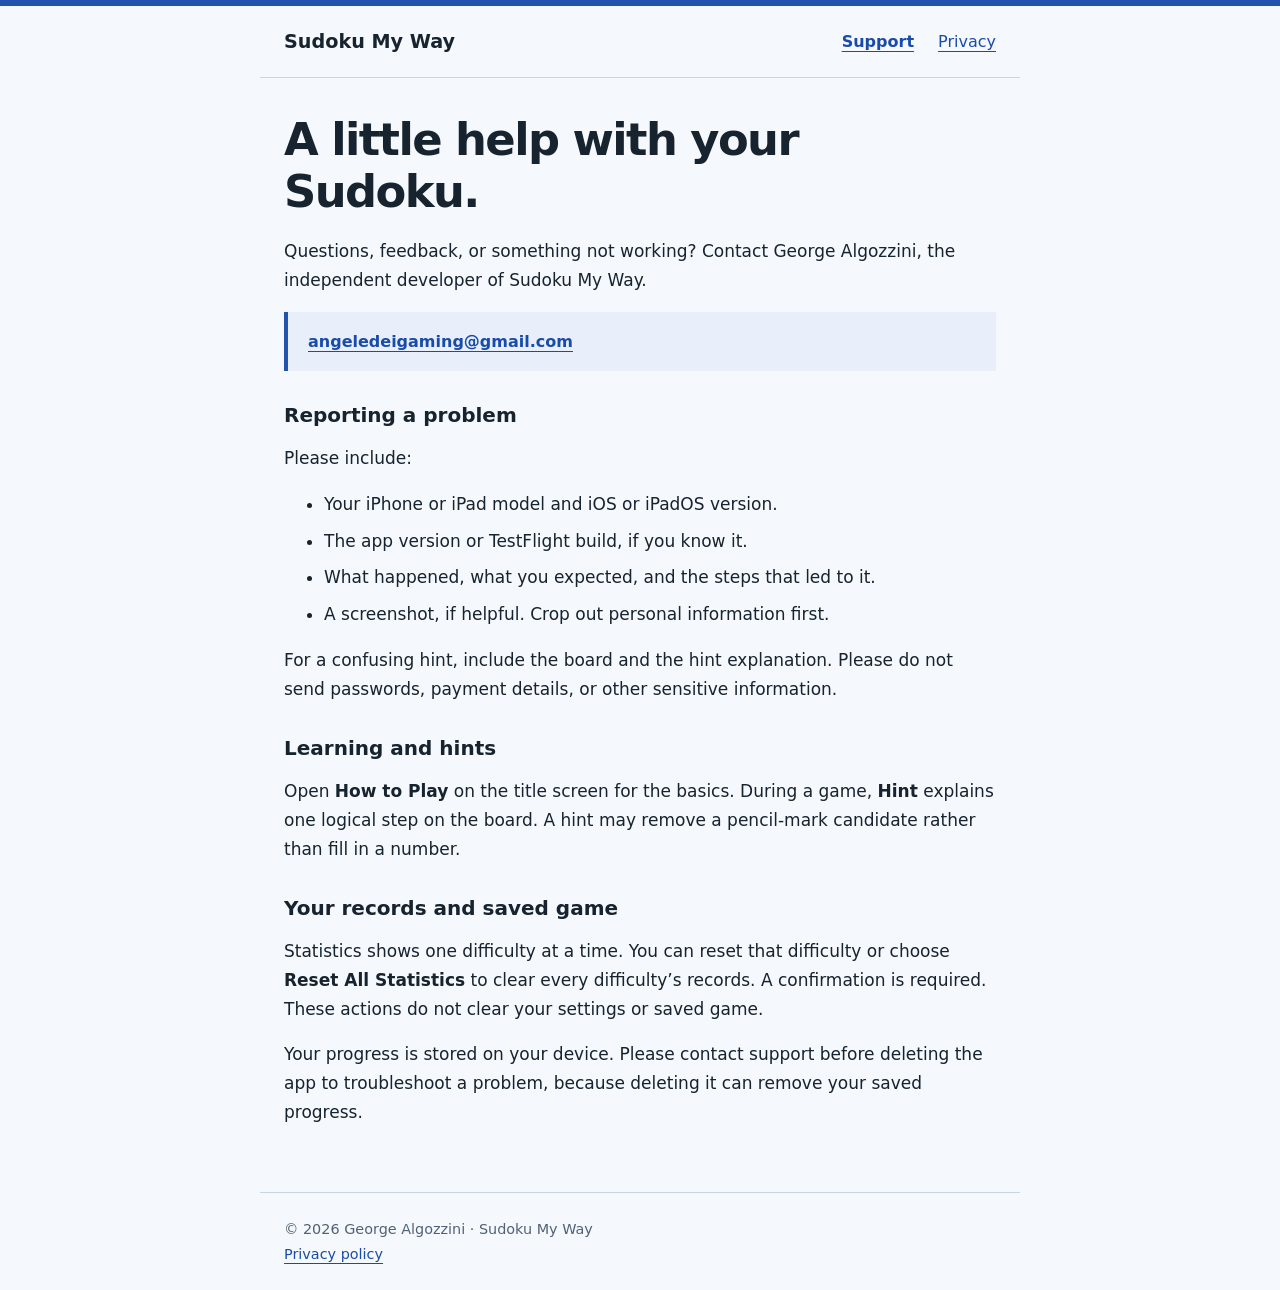
==== index.html @ a2a5c2b5 "Publish Sudoku My Way support and privacy pages" ====
<!doctype html><html lang="en"><head><meta charset="utf-8"><meta name="viewport" content="width=device-width,initial-scale=1"><title>Support · Sudoku My Way</title><meta name="description" content="Get help with Sudoku My Way on iPhone and iPad."><link rel="stylesheet" href="style.css"><link rel="icon" type="image/svg+xml" href="data:image/svg+xml,%3Csvg xmlns='http://www.w3.org/2000/svg' viewBox='0 0 32 32'%3E%3Crect width='32' height='32' rx='6' fill='%232354ad'/%3E%3Cpath d='M11 4v24M21 4v24M4 11h24M4 21h24' stroke='white' stroke-width='2'/%3E%3C/svg%3E"></head><body><header><a href="./">Sudoku My Way</a><nav aria-label="Main"><a href="./" aria-current="page">Support</a><a href="privacy.html">Privacy</a></nav></header><main><h1>A little help with your Sudoku.</h1><p>Questions, feedback, or something not working? Contact George Algozzini, the independent developer of Sudoku My Way.</p><a class="contact" href="mailto:angeledeigaming@gmail.com?subject=Sudoku%20My%20Way%20Support">angeledeigaming@gmail.com</a><h2>Reporting a problem</h2><p>Please include:</p><ul><li>Your iPhone or iPad model and iOS or iPadOS version.</li><li>The app version or TestFlight build, if you know it.</li><li>What happened, what you expected, and the steps that led to it.</li><li>A screenshot, if helpful. Crop out personal information first.</li></ul><p>For a confusing hint, include the board and the hint explanation. Please do not send passwords, payment details, or other sensitive information.</p><h2>Learning and hints</h2><p>Open <strong>How to Play</strong> on the title screen for the basics. During a game, <strong>Hint</strong> explains one logical step on the board. A hint may remove a pencil-mark candidate rather than fill in a number.</p><h2>Your records and saved game</h2><p>Statistics shows one difficulty at a time. You can reset that difficulty or choose <strong>Reset All Statistics</strong> to clear every difficulty’s records. A confirmation is required. These actions do not clear your settings or saved game.</p><p>Your progress is stored on your device. Please contact support before deleting the app to troubleshoot a problem, because deleting it can remove your saved progress.</p></main><footer>© 2026 George Algozzini · Sudoku My Way<br><a href="privacy.html">Privacy policy</a></footer></body></html>
---- style.css ----
:root{color-scheme:light;font-family:system-ui,-apple-system,BlinkMacSystemFont,sans-serif;color:#17232e;background:#f5f8fc}*{box-sizing:border-box}body{margin:0;border-top:6px solid #2354ad}header,main,footer{max-width:760px;margin:auto;padding:24px}header{display:flex;flex-wrap:wrap;gap:20px;align-items:center;justify-content:space-between;border-bottom:1px solid #cad5e4}header>a{font-weight:750;text-decoration:none;color:#17232e;font-size:1.2rem}nav{display:flex;gap:24px}a{color:#194caa;text-underline-offset:4px}a:focus-visible{outline:3px solid #da8613;outline-offset:5px}main{padding-top:36px;padding-bottom:48px}h1{font-size:clamp(2rem,6vw,2.8rem);line-height:1.15;margin:0 0 20px;letter-spacing:-.035em}h2{font-size:1.25rem;margin:32px 0 10px}p,li{font-size:1.0625rem;line-height:1.7}li{margin-bottom:8px}.meta,footer{font-size:.9rem;color:#516276}.contact{display:block;padding:20px;background:#e8effb;border-left:4px solid #2354ad;font-weight:650;overflow-wrap:anywhere}footer{border-top:1px solid #cad5e4;line-height:1.7}nav a[aria-current=page]{font-weight:700}@media(max-width:420px){header,main,footer{padding-left:20px;padding-right:20px}}
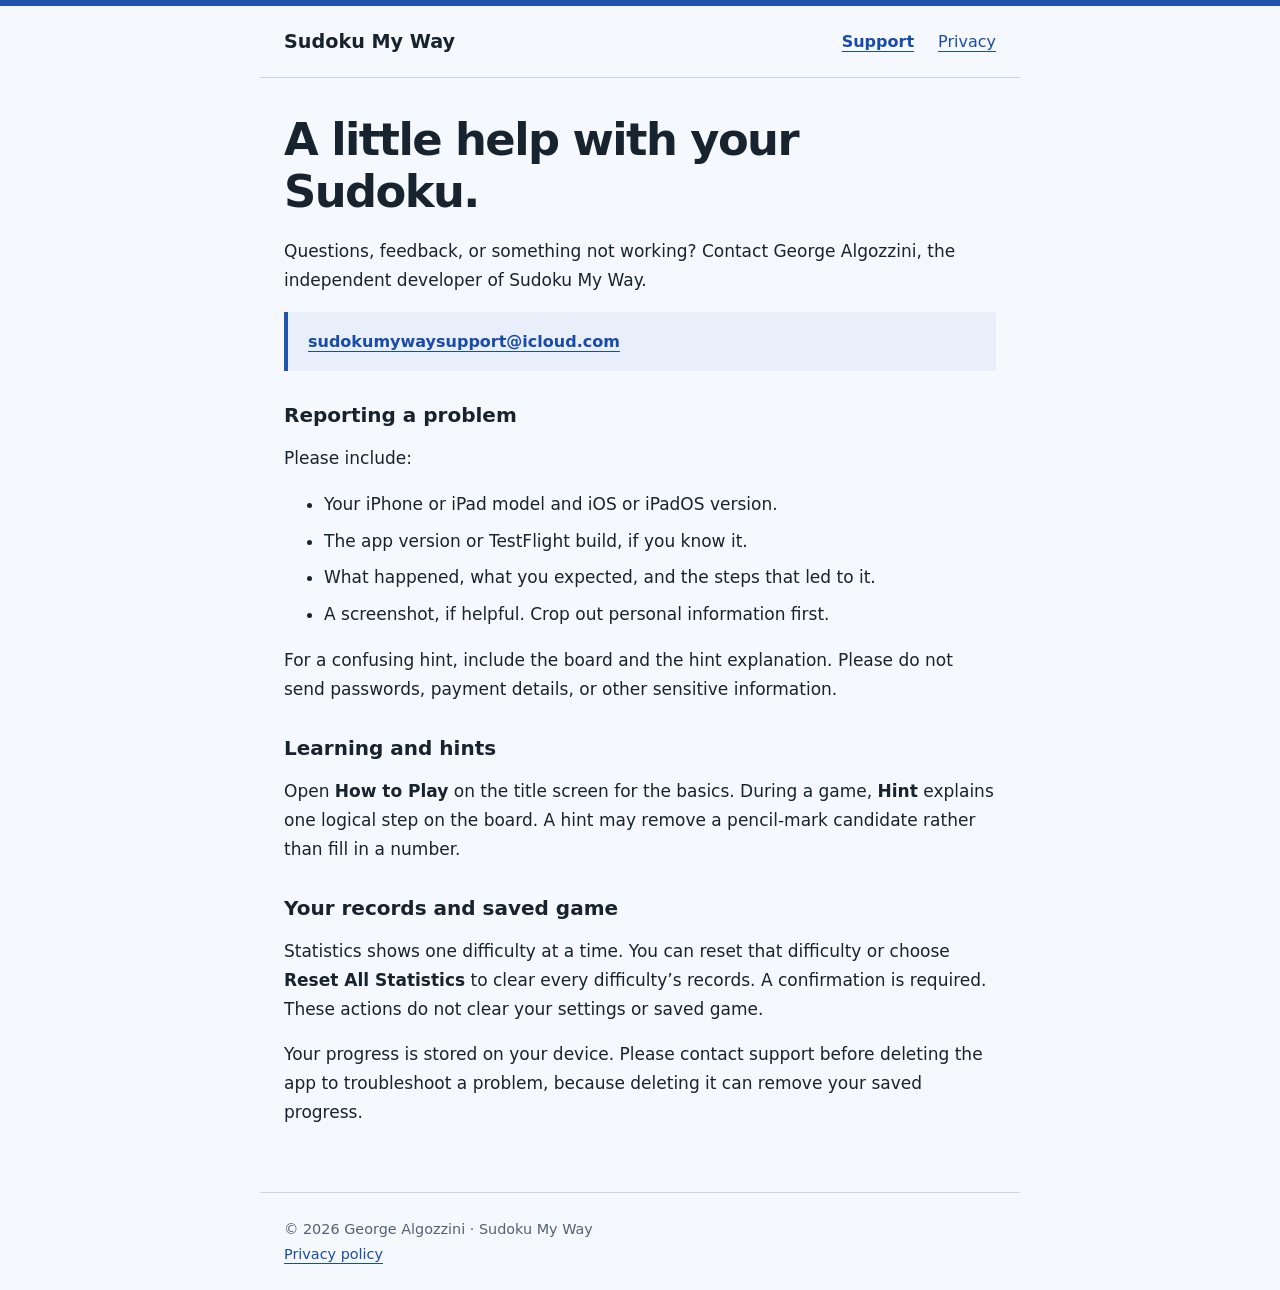
==== commit e04c41a3: "Update support email to iCloud" ====
--- a/index.html
+++ b/index.html
@@ -1 +1,2 @@
-<!doctype html><html lang="en"><head><meta charset="utf-8"><meta name="viewport" content="width=device-width,initial-scale=1"><title>Support · Sudoku My Way</title><meta name="description" content="Get help with Sudoku My Way on iPhone and iPad."><link rel="stylesheet" href="style.css"><link rel="icon" type="image/svg+xml" href="data:image/svg+xml,%3Csvg xmlns='http://www.w3.org/2000/svg' viewBox='0 0 32 32'%3E%3Crect width='32' height='32' rx='6' fill='%232354ad'/%3E%3Cpath d='M11 4v24M21 4v24M4 11h24M4 21h24' stroke='white' stroke-width='2'/%3E%3C/svg%3E"></head><body><header><a href="./">Sudoku My Way</a><nav aria-label="Main"><a href="./" aria-current="page">Support</a><a href="privacy.html">Privacy</a></nav></header><main><h1>A little help with your Sudoku.</h1><p>Questions, feedback, or something not working? Contact George Algozzini, the independent developer of Sudoku My Way.</p><a class="contact" href="mailto:angeledeigaming@gmail.com?subject=Sudoku%20My%20Way%20Support">angeledeigaming@gmail.com</a><h2>Reporting a problem</h2><p>Please include:</p><ul><li>Your iPhone or iPad model and iOS or iPadOS version.</li><li>The app version or TestFlight build, if you know it.</li><li>What happened, what you expected, and the steps that led to it.</li><li>A screenshot, if helpful. Crop out personal information first.</li></ul><p>For a confusing hint, include the board and the hint explanation. Please do not send passwords, payment details, or other sensitive information.</p><h2>Learning and hints</h2><p>Open <strong>How to Play</strong> on the title screen for the basics. During a game, <strong>Hint</strong> explains one logical step on the board. A hint may remove a pencil-mark candidate rather than fill in a number.</p><h2>Your records and saved game</h2><p>Statistics shows one difficulty at a time. You can reset that difficulty or choose <strong>Reset All Statistics</strong> to clear every difficulty’s records. A confirmation is required. These actions do not clear your settings or saved game.</p><p>Your progress is stored on your device. Please contact support before deleting the app to troubleshoot a problem, because deleting it can remove your saved progress.</p></main><footer>© 2026 George Algozzini · Sudoku My Way<br><a href="privacy.html">Privacy policy</a></footer></body></html>
+<!doctype html><html lang="en"><head><meta charset="utf-8"><meta name="viewport" content="width=device-width,initial-scale=1"><title>Support · Sudoku My Way</title><meta name="description" content="Get help with Sudoku My Way on iPhone and iPad."><link rel="stylesheet" href="style.css"><link rel="icon" type="image/svg+xml" href="data:image/svg+xml,%3Csvg xmlns='http://www.w3.org/2000/svg' viewBox='0 0 32 32'%3E%3Crect width='32' height='32' rx='6' fill='%232354ad'/%3E%3Cpath d='M11 4v24M21 4v24M4 11h24M4 21h24' stroke='white' stroke-width='2'/%3E%3C/svg%3E"></head><body><header><a href="./">Sudoku My Way</a><nav aria-label="Main"><a href="./" aria-current="page">Support</a><a href="privacy.html">Privacy</a></nav></header><main><h1>A little help with your Sudoku.</h1><p>Questions, feedback, or something not working? Contact George Algozzini, the independent developer of Sudoku My Way.</p><a class="contact" href="mailto:sudokumywaysupport@icloud.com?subject=Sudoku%20My%20Way%20Support">sudokumywaysupport@icloud.com</a><h2>Reporting a problem</h2><p>Please include:</p><ul><li>Your iPhone or iPad model and iOS or iPadOS version.</li><li>The app version or TestFlight build, if you know it.</li><li>What happened, what you expected, and the steps that led to it.</li><li>A screenshot, if helpful. Crop out personal information first.</li></ul><p>For a confusing hint, include the board and the hint explanation. Please do not send passwords, payment details, or other sensitive information.</p><h2>Learning and hints</h2><p>Open <strong>How to Play</strong> on the title screen for the basics. During a game, <strong>Hint</strong> explains one logical step on the board. A hint may remove a pencil-mark candidate rather than fill in a number.</p><h2>Your records and saved game</h2><p>Statistics shows one difficulty at a time. You can reset that difficulty or choose <strong>Reset All Statistics</strong> to clear every difficulty’s records. A confirmation is required. These actions do not clear your settings or saved game.</p><p>Your progress is stored on your device. Please contact support before deleting the app to troubleshoot a problem, because deleting it can remove your saved progress.</p></main><footer>© 2026 George Algozzini · Sudoku My Way<br><a href="privacy.html">Privacy policy</a></footer></body></html>
+
